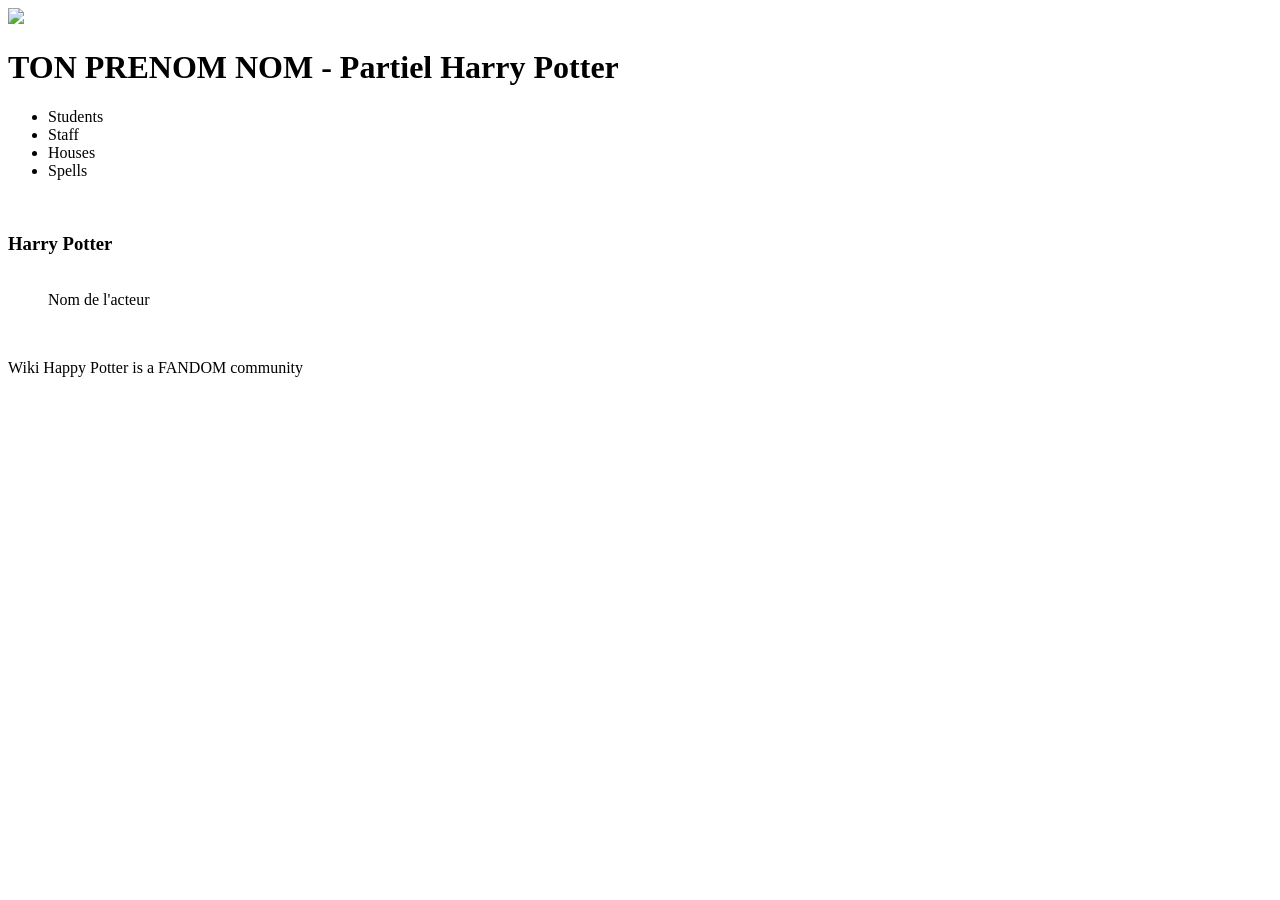
==== Partiel_starter/details.html @ 89ba7251 "base du projet" ====
<!DOCTYPE html>
<html lang="en">
  <head>
    <meta charset="UTF-8" />
    <meta name="viewport" content="width=device-width, initial-scale=1.0" />
        <link rel="stylesheet" href="./css/style.css" />
    <title>TON PRENOM NOM - Partiel Harry Potter</title>
  </head>
  <body class="page_perso">
    <header class="header">
      <div class="header__right">
        <a href="index.html">
        <img src="./images/logo/logo.png" />
    </a>
 </div>
      <div class="header__left">
        <h1>TON PRENOM NOM - Partiel Harry Potter</h1>
        <ul>
          <li>Students</li>
          <li>Staff</li>
          <li>Houses</li>
          <li>Spells</li>
        </ul>
        <img src="./images/menu.png" alt="" srcset="" />
      </div>
    </header>
    <main>
      <section>
        <h3>Harry Potter</h3>
        <div class="perso">
          <figure class="perso__left">
            <img src="./images/characters/harry.webp" alt="" srcset="" />
            <figcaption>Nom de l'acteur</figcaption>
          </figure>
          <div class="perso__right">
            
        </div>
      </section>
      <section class="house__perso">
        <img src="./images/logo/Gryffindor.png" alt="" srcset="" />
      </section>
    </main>
    <footer>
      <p>Wiki Happy Potter is a FANDOM community</p>
    </footer>
  </body>
</html>
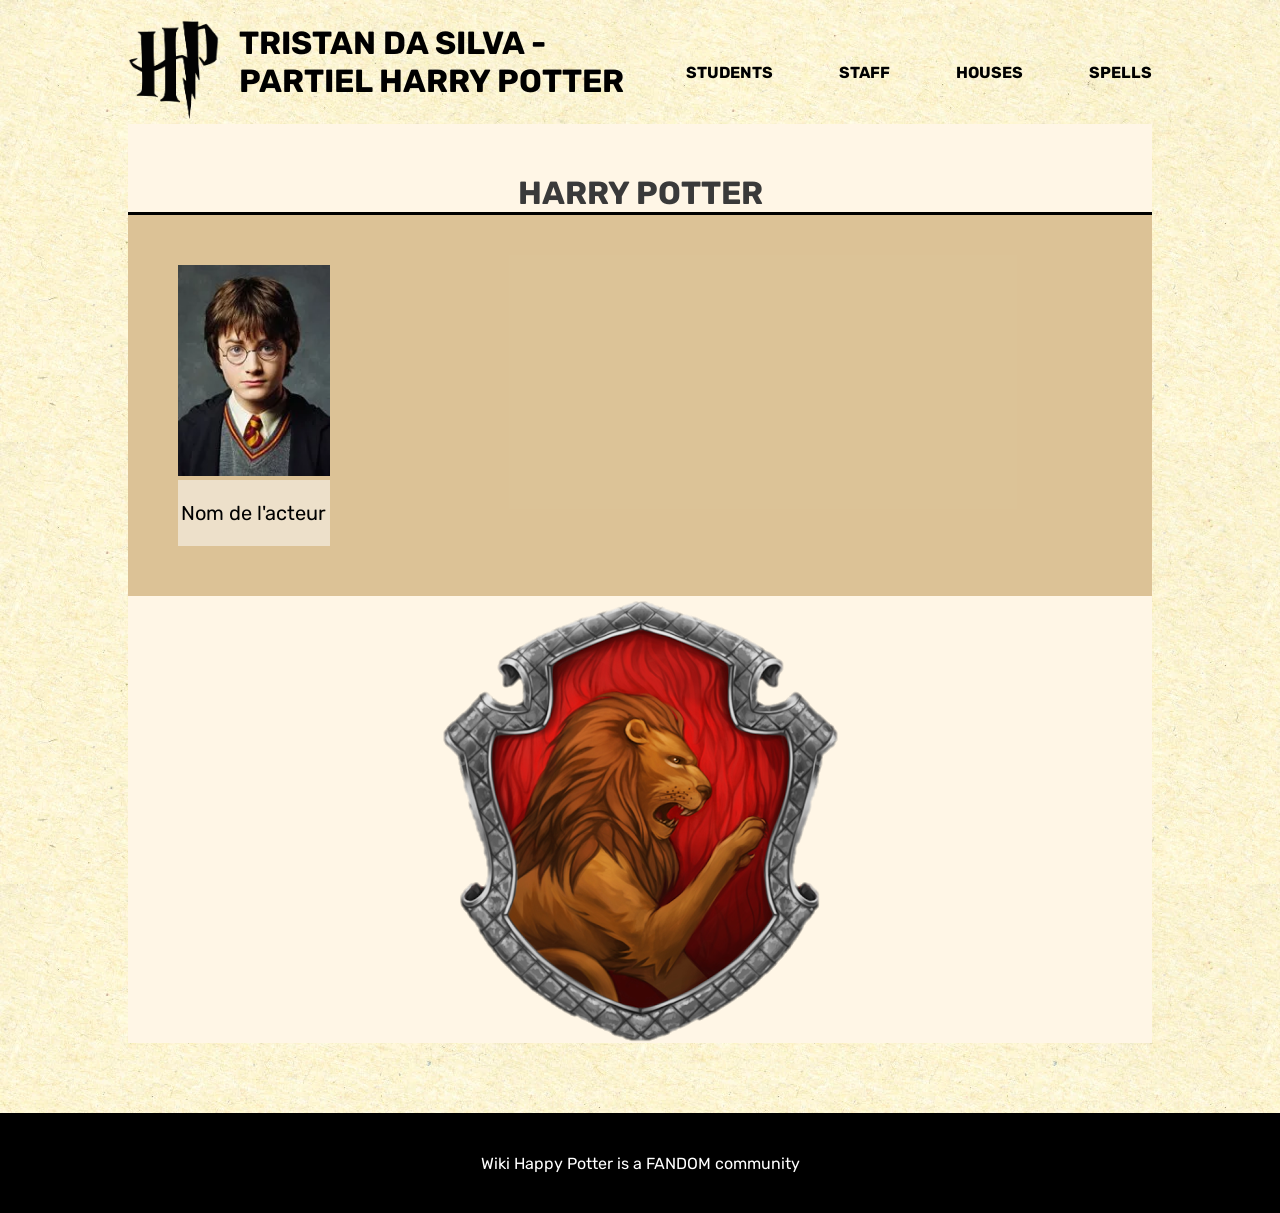
==== commit 4f14f8ae: "Partie 1" ====
--- a/Partiel_starter/details.html
+++ b/Partiel_starter/details.html
@@ -4,7 +4,7 @@
     <meta charset="UTF-8" />
     <meta name="viewport" content="width=device-width, initial-scale=1.0" />
         <link rel="stylesheet" href="./css/style.css" />
-    <title>TON PRENOM NOM - Partiel Harry Potter</title>
+    <title>Tristan Da Silva - Partiel Harry Potter</title>
   </head>
   <body class="page_perso">
     <header class="header">
@@ -14,7 +14,7 @@
     </a>
  </div>
       <div class="header__left">
-        <h1>TON PRENOM NOM - Partiel Harry Potter</h1>
+        <h1>Tristan Da Silva - Partiel Harry Potter</h1>
         <ul>
           <li>Students</li>
           <li>Staff</li>
--- a/Partiel_starter/css/style.css
+++ b/Partiel_starter/css/style.css
@@ -0,0 +1,214 @@
+:root {
+  --light: #fff6e6;
+  --darkGrey: #3a3a3a;
+  --gold: #b99049;
+  --red: #b71713;
+  --green: #124b10;
+  --blue: #078cb1;
+  --yellow: #e1b50c;
+}
+
+@font-face {
+  font-family: "Rubik";
+  src: url("./../font/Rubik-Regular.ttf");
+}
+@font-face {
+  font-family: "Rubik";
+  src: url("./../font/Rubik-Bold.ttf");
+  font-weight: bold;
+}
+* {
+  margin: 0;
+  padding: 0;
+}
+
+body {
+  background: url("./../images/bgHP.webp") repeat;
+  font-family: "Rubik";
+}
+
+main {
+  background-color: var(--light);
+  max-width: 1024px;
+  margin: auto;
+  margin-bottom: 70px;
+}
+main h3 {
+  text-transform: uppercase;
+  border-bottom: 3px solid black;
+  text-align: center;
+  color: var(--DarkGrey, #3a3a3a);
+  text-align: center;
+  font-family: Rubik;
+  font-size: 32px;
+  font-style: normal;
+  font-weight: 700;
+  line-height: normal;
+  padding-top: 10px;
+}
+main h2 {
+  color: var(--DarkGrey, #3a3a3a);
+  text-align: center;
+  font-family: Roboto;
+  font-size: 40px;
+  font-style: normal;
+  font-weight: 400;
+  line-height: normal;
+  margin-bottom: 54px;
+}
+
+footer {
+  background-color: #000;
+  height: 100px;
+  display: flex;
+  justify-content: center;
+  align-items: center;
+}
+footer p {
+  text-align: center;
+  color: #fff;
+}
+
+.header {
+  display: flex;
+  max-width: 1024px;
+  margin: auto;
+  margin-top: 20px;
+}
+.header h1 {
+  margin-bottom: 20px;
+}
+.header__right img {
+  height: 100px;
+  margin-right: 20px;
+}
+.header__left {
+  width: 100%;
+  display: flex;
+  align-items: center;
+  text-transform: uppercase;
+}
+.header__left ul {
+  display: flex;
+  justify-content: space-between;
+  width: 80%;
+}
+.header__left ul li {
+  list-style: none;
+  font-weight: bold;
+}
+.header__left img {
+  display: none;
+}
+
+.houses {
+  display: flex;
+  justify-content: space-around;
+  background: rgba(185, 144, 73, 0.5);
+  padding: 30px;
+  flex-wrap: wrap;
+}
+.houses > div {
+  border-radius: 140px;
+  width: 140px;
+  height: 140px;
+  text-align: center;
+}
+.houses > div:hover {
+  background: #fff6e6;
+}
+.houses img {
+  width: 121px;
+  height: 136px;
+}
+
+.characters {
+  display: flex;
+  justify-content: space-around;
+  flex-wrap: wrap;
+  padding: 30px;
+}
+.characters > div {
+  padding: 30px;
+}
+.characters img {
+  width: 150px;
+  height: 150px;
+  border-radius: 150px;
+  border: 8px solid var(--Gold, #b99049);
+  background: url(<path-to-image>), lightgray -1.24px 0px/101.653% 141.566% no-repeat;
+  box-shadow: 0px 4px 4px 0px rgba(0, 0, 0, 0.25);
+  object-fit: cover;
+}
+.characters p {
+  text-align: center;
+  color: var(--Gold, #b99049);
+}
+
+/* PAGE PERSO */
+.page_perso h3 {
+  padding: 50px 50px 0 50px;
+}
+.page_perso .perso {
+  background: rgba(185, 144, 73, 0.5);
+  padding: 50px;
+  display: flex;
+}
+.page_perso .perso__right {
+  display: flex;
+  flex-direction: column;
+  justify-content: space-between;
+  width: 100%;
+}
+.page_perso .perso__right > div {
+  display: flex;
+  justify-content: space-around;
+}
+.page_perso .perso__right p.attr {
+  font-weight: bold;
+}
+.page_perso figure {
+  width: 215px;
+  margin-right: 120px;
+}
+.page_perso figure img {
+  width: 100%;
+}
+.page_perso figure figcaption {
+  background: rgba(255, 255, 255, 0.5);
+  display: flex;
+  align-items: center;
+  height: 66px;
+  justify-content: center;
+  font-size: 20px;
+}
+.page_perso .house__perso {
+  display: flex;
+  justify-content: center;
+  align-items: center;
+}
+
+@media screen and (max-width: 425px) {
+  header {
+    width: 90%;
+  }
+  header h1,
+header ul {
+    display: none !important;
+  }
+  header .header__left {
+    display: flex;
+    justify-content: flex-end;
+  }
+  header .header__left img {
+    display: block !important;
+    height: 70px;
+  }
+
+  .houses {
+    flex-direction: column;
+    align-content: space-around;
+  }
+}
+
+/*# sourceMappingURL=style.css.map */
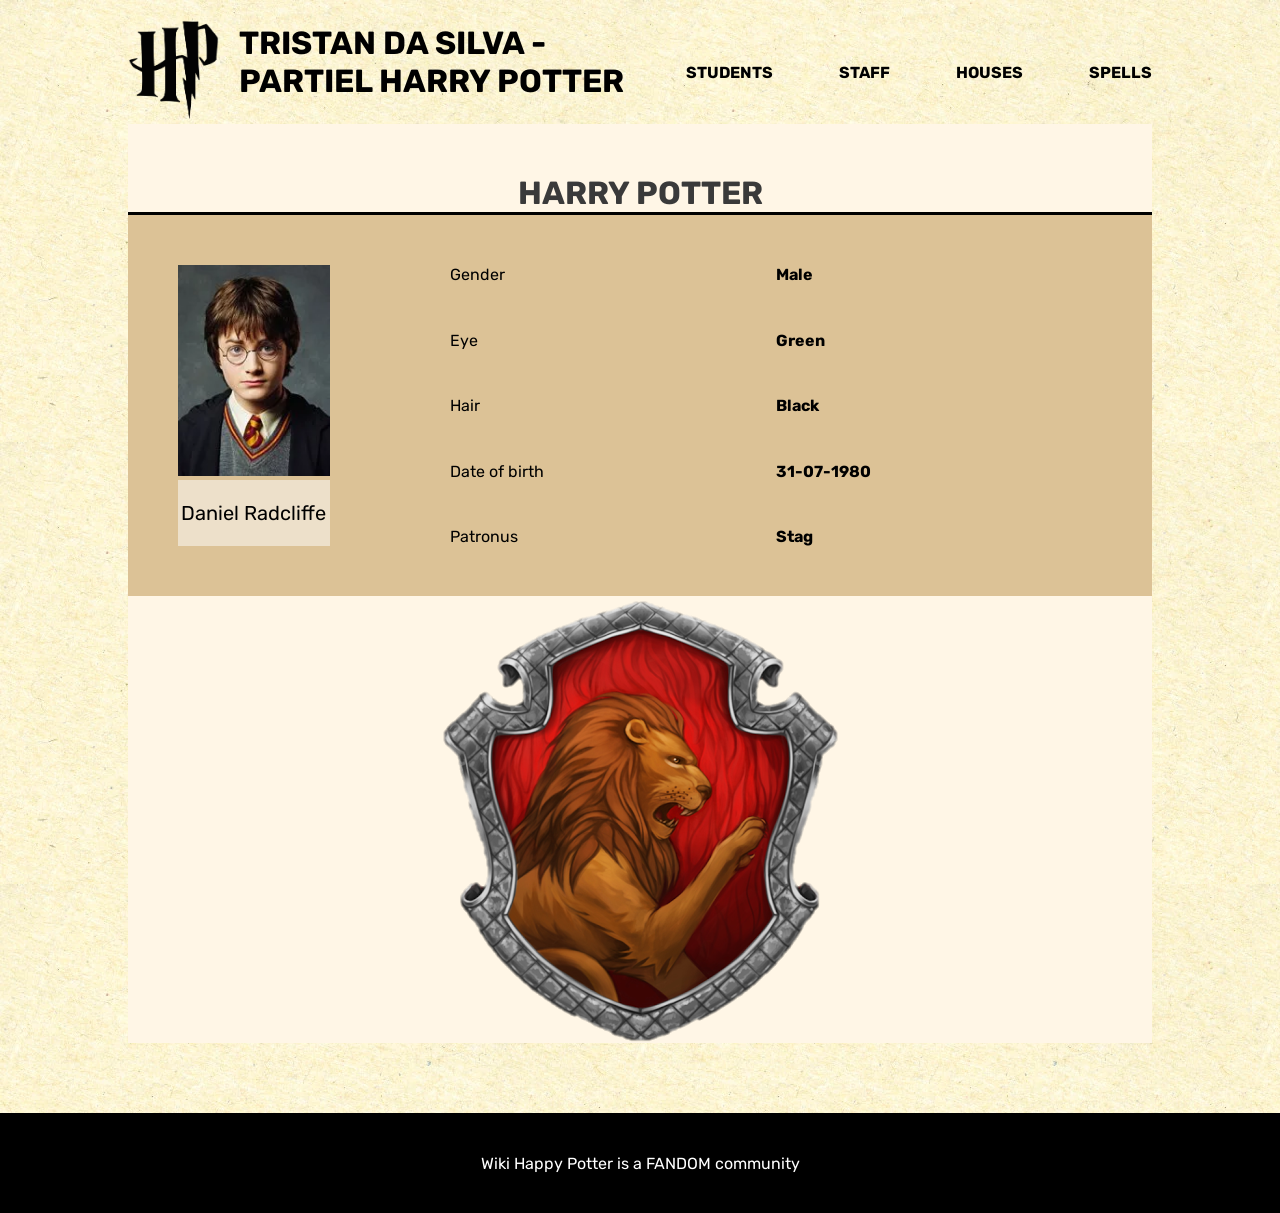
==== commit f5f00f54: "Partie 2" ====
--- a/Partiel_starter/details.html
+++ b/Partiel_starter/details.html
@@ -30,10 +30,30 @@
         <div class="perso">
           <figure class="perso__left">
             <img src="./images/characters/harry.webp" alt="" srcset="" />
-            <figcaption>Nom de l'acteur</figcaption>
+            <figcaption>Daniel Radcliffe</figcaption>
           </figure>
           <div class="perso__right">
-            
+            <div>
+              <p>Gender</p>
+              <p class="attr">Male</p>
+            </div>
+            <div>
+              <p>Eye</p>
+              <p class="attr">Green</p>
+            </div>
+            <div>
+              <p>Hair</p>
+              <p class="attr">Black</p>
+            </div>
+            <div>
+              <p>Date of birth</p>
+              <p class="attr">31-07-1980</p>
+            </div>
+            <div>
+              <p>Patronus</p>
+              <p class="attr">Stag</p>
+            </div>
+          </div>
         </div>
       </section>
       <section class="house__perso">
--- a/Partiel_starter/css/style.css
+++ b/Partiel_starter/css/style.css
@@ -144,6 +144,18 @@
   text-align: center;
   color: var(--Gold, #b99049);
 }
+.characters > div:hover img.p_griff { 
+  border-color: var(--red); 
+}
+.characters > div:hover img.p_serp { 
+  border-color: var(--green); 
+}
+.characters > div:hover img.p_pour { 
+  border-color: var(--yellow); 
+}
+.characters > div:hover img.p_serd { 
+  border-color: var(--blue); 
+}
 
 /* PAGE PERSO */
 .page_perso h3 {
@@ -163,6 +175,8 @@
 .page_perso .perso__right > div {
   display: flex;
   justify-content: space-around;
+  display: grid;
+  grid-template-columns: 1fr 1fr;
 }
 .page_perso .perso__right p.attr {
   font-weight: bold;
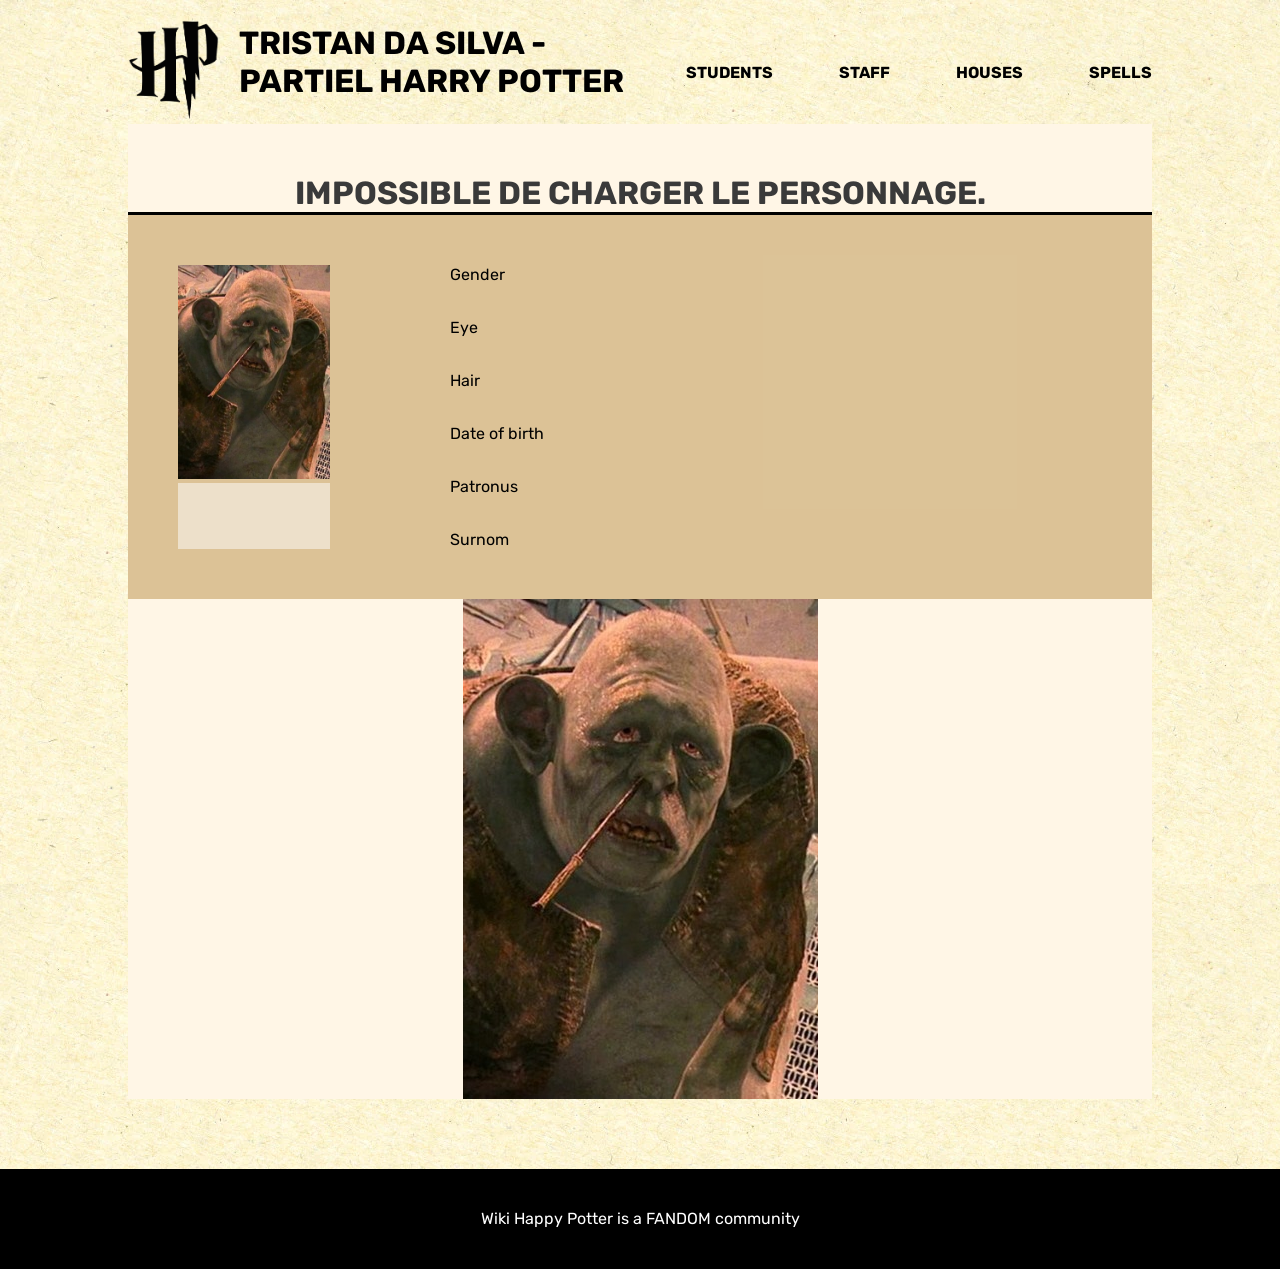
==== commit 9ac60d8f: "Partie 4" ====
--- a/Partiel_starter/details.html
+++ b/Partiel_starter/details.html
@@ -26,42 +26,47 @@
     </header>
     <main>
       <section>
-        <h3>Harry Potter</h3>
+        <h3 id="character-name"></h3>
         <div class="perso">
           <figure class="perso__left">
-            <img src="./images/characters/harry.webp" alt="" srcset="" />
-            <figcaption>Daniel Radcliffe</figcaption>
+            <img id="character-image" src="./images/troll.jpg" alt="" />
+            <figcaption id="character-actor"></figcaption>
           </figure>
           <div class="perso__right">
             <div>
               <p>Gender</p>
-              <p class="attr">Male</p>
+              <p class="attr" id="character-gender"></p>
             </div>
             <div>
               <p>Eye</p>
-              <p class="attr">Green</p>
+              <p class="attr" id="character-eyes"></p>
             </div>
             <div>
               <p>Hair</p>
-              <p class="attr">Black</p>
+              <p class="attr" id="character-hair"></p>
             </div>
             <div>
               <p>Date of birth</p>
-              <p class="attr">31-07-1980</p>
+              <p class="attr" id="character-birth"></p>
             </div>
             <div>
               <p>Patronus</p>
-              <p class="attr">Stag</p>
+              <p class="attr" id="character-patronus"></p>
+            </div>
+            <div>
+              <p>Surnom</p>
+              <p class="attr" id="character-nickname"></p>
             </div>
           </div>
         </div>
       </section>
       <section class="house__perso">
-        <img src="./images/logo/Gryffindor.png" alt="" srcset="" />
+        <img id="house-image" src="./images/troll.jpg" alt="" />
       </section>
     </main>
     <footer>
       <p>Wiki Happy Potter is a FANDOM community</p>
     </footer>
+    <script src="./js/details.js" defer></script>
   </body>
 </html>
